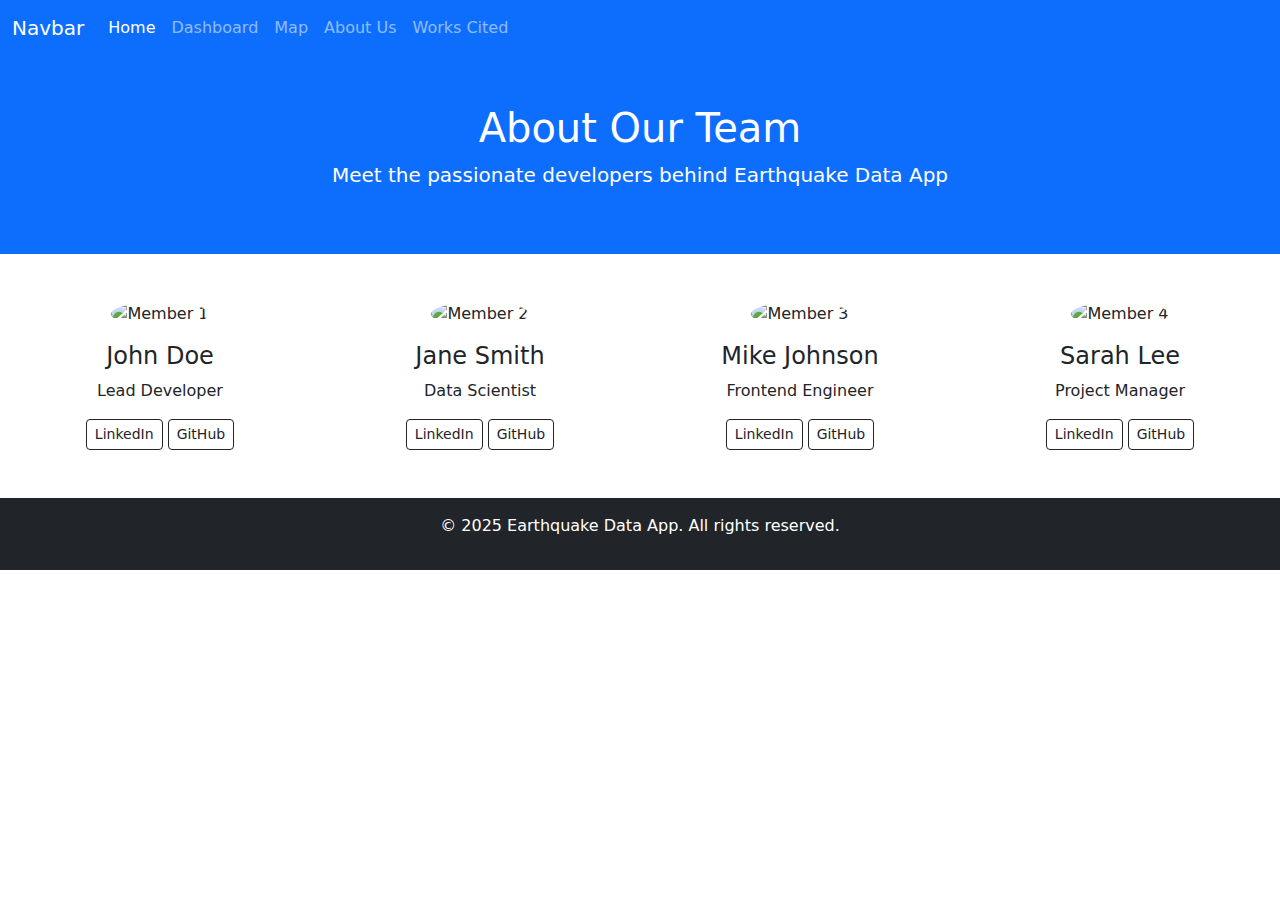
==== app/templates/about_us.html @ 2b8e104d "Caleb database creation upload" ====
<!DOCTYPE html>
<html lang="en">
<head>
    <meta charset="UTF-8">
    <meta name="viewport" content="width=device-width, initial-scale=1.0">
    <title>About Us - Earthquake Data App</title>
    <link href="https://cdn.jsdelivr.net/npm/bootstrap@5.3.0/dist/css/bootstrap.min.css" rel="stylesheet">
    <link rel="stylesheet" href="https://cdn.jsdelivr.net/npm/bootswatch@4.5.2/dist/darkly/bootstrap.min.css">
    <script src="https://cdn.jsdelivr.net/npm/bootstrap@5.3.0/dist/js/bootstrap.bundle.min.js"></script>
</head>
<body>
    <nav class="navbar navbar-expand-lg bg-primary" data-bs-theme="dark">
        <div class="container-fluid">
          <a class="navbar-brand" href="#">Navbar</a>
          <button class="navbar-toggler" type="button" data-bs-toggle="collapse" data-bs-target="#navbarColor01" aria-controls="navbarColor01" aria-expanded="false" aria-label="Toggle navigation">
            <span class="navbar-toggler-icon"></span>
          </button>
          <div class="collapse navbar-collapse" id="navbarColor01">
            <ul class="navbar-nav me-auto">
              <li class="nav-item">
                <a class="nav-link active" href="/">Home</a>
              </li>
              <li class="nav-item">
                <a class="nav-link" href="/dashboard">Dashboard</a>
              </li>
              <li class="nav-item">
                <a class="nav-link" href="/map">Map</a>
              </li>
              <li class="nav-item">
                <a class="nav-link" href="/about_us">About Us</a>
              </li>
              <li class="nav-item">
                <a class="nav-link" href="/works_cited">Works Cited</a>
              </li>
            </ul>
          </div>
        </div>
      </nav>

    <header class="bg-primary text-white text-center py-5">
        <div class="container">
            <h1>About Our Team</h1>
            <p class="lead">Meet the passionate developers behind Earthquake Data App</p>
        </div>
    </header>

    <section class="container-fluid my-5">
        <div class="row text-center">
            <div class="col-md-3">
                <img src="https://via.placeholder.com/150" class="rounded-circle mb-3" alt="Member 1">
                <h4>John Doe</h4>
                <p>Lead Developer</p>
                <a href="#" class="btn btn-outline-dark btn-sm">LinkedIn</a>
                <a href="#" class="btn btn-outline-dark btn-sm">GitHub</a>
            </div>
            <div class="col-md-3">
                <img src="https://via.placeholder.com/150" class="rounded-circle mb-3" alt="Member 2">
                <h4>Jane Smith</h4>
                <p>Data Scientist</p>
                <a href="#" class="btn btn-outline-dark btn-sm">LinkedIn</a>
                <a href="#" class="btn btn-outline-dark btn-sm">GitHub</a>
            </div>
            <div class="col-md-3">
                <img src="https://via.placeholder.com/150" class="rounded-circle mb-3" alt="Member 3">
                <h4>Mike Johnson</h4>
                <p>Frontend Engineer</p>
                <a href="#" class="btn btn-outline-dark btn-sm">LinkedIn</a>
                <a href="#" class="btn btn-outline-dark btn-sm">GitHub</a>
            </div>
            <div class="col-md-3">
                <img src="https://via.placeholder.com/150" class="rounded-circle mb-3" alt="Member 4">
                <h4>Sarah Lee</h4>
                <p>Project Manager</p>
                <a href="#" class="btn btn-outline-dark btn-sm">LinkedIn</a>
                <a href="#" class="btn btn-outline-dark btn-sm">GitHub</a>
            </div>
        </div>
    </section>

    <footer class="bg-dark text-white text-center py-3">
        <p>&copy; 2025 Earthquake Data App. All rights reserved.</p>
    </footer>

</body>
</html>
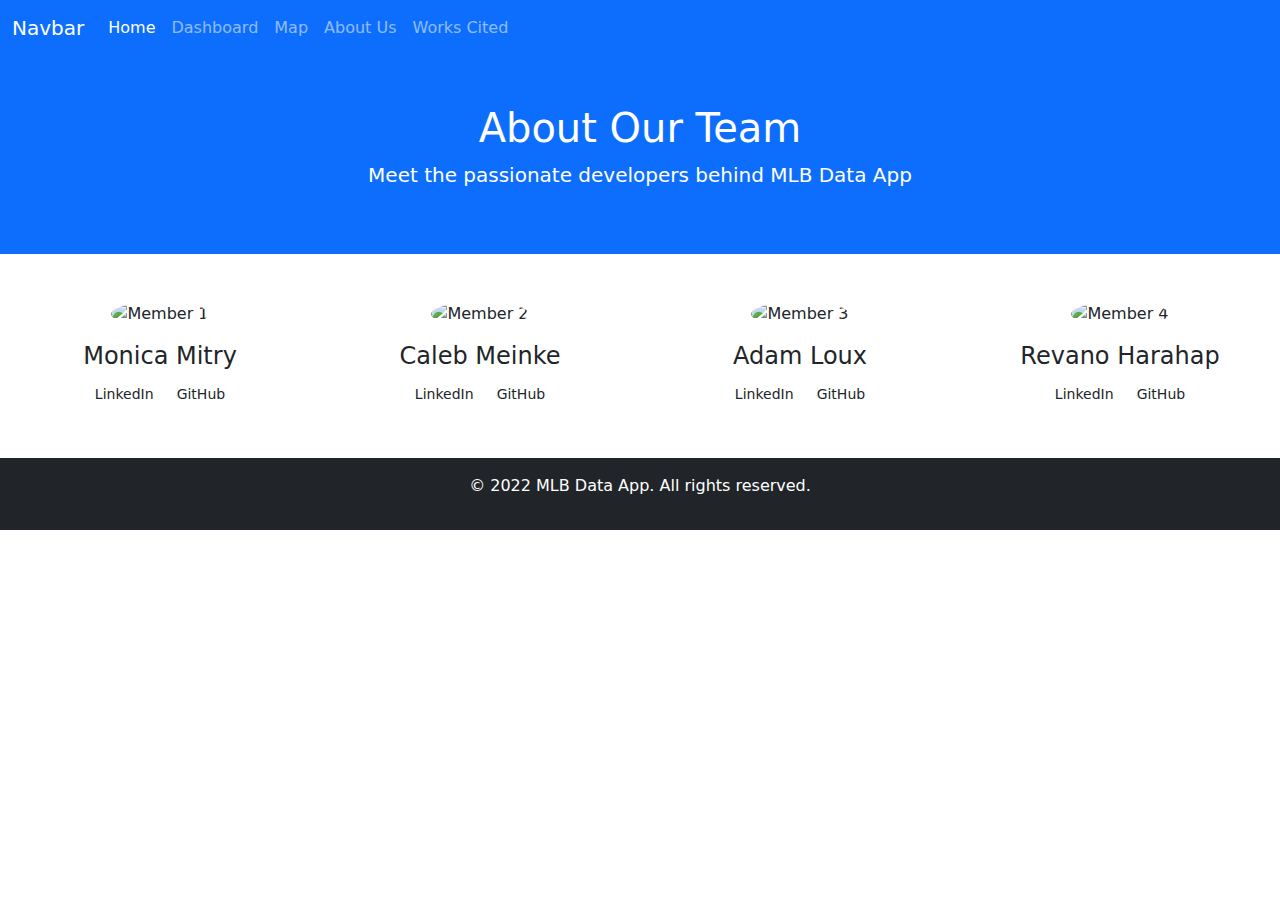
==== commit 4c6e0762: "Update HTML" ====
--- a/app/templates/about_us.html
+++ b/app/templates/about_us.html
@@ -3,9 +3,9 @@
 <head>
     <meta charset="UTF-8">
     <meta name="viewport" content="width=device-width, initial-scale=1.0">
-    <title>About Us - Earthquake Data App</title>
+    <title>About Us - MLB Data App</title>
     <link href="https://cdn.jsdelivr.net/npm/bootstrap@5.3.0/dist/css/bootstrap.min.css" rel="stylesheet">
-    <link rel="stylesheet" href="https://cdn.jsdelivr.net/npm/bootswatch@4.5.2/dist/darkly/bootstrap.min.css">
+    <link rel="stylesheet" href="https://cdn.jsdelivr.net/npm/bootswatch@4.5.2/dist/slate/bootstrap.min.css">
     <script src="https://cdn.jsdelivr.net/npm/bootstrap@5.3.0/dist/js/bootstrap.bundle.min.js"></script>
 </head>
 <body>
@@ -40,45 +40,41 @@
     <header class="bg-primary text-white text-center py-5">
         <div class="container">
             <h1>About Our Team</h1>
-            <p class="lead">Meet the passionate developers behind Earthquake Data App</p>
+            <p class="lead">Meet the passionate developers behind MLB Data App</p>
         </div>
     </header>
 
     <section class="container-fluid my-5">
         <div class="row text-center">
             <div class="col-md-3">
-                <img src="https://via.placeholder.com/150" class="rounded-circle mb-3" alt="Member 1">
-                <h4>John Doe</h4>
-                <p>Lead Developer</p>
-                <a href="#" class="btn btn-outline-dark btn-sm">LinkedIn</a>
-                <a href="#" class="btn btn-outline-dark btn-sm">GitHub</a>
+                <img src="https://avatars.githubusercontent.com/u/184002939?v=4" class="rounded-circle mb-3" alt="Member 1">
+                <h4>Monica Mitry</h4>
+                <a href="https://www.linkedin.com/in/monica-mitry-ma-a8aa2755/" class="btn btn-outline-white btn-sm">LinkedIn</a>
+                <a href="https://github.com/mmitry" class="btn btn-outline-white btn-sm">GitHub</a>
             </div>
             <div class="col-md-3">
-                <img src="https://via.placeholder.com/150" class="rounded-circle mb-3" alt="Member 2">
-                <h4>Jane Smith</h4>
-                <p>Data Scientist</p>
-                <a href="#" class="btn btn-outline-dark btn-sm">LinkedIn</a>
-                <a href="#" class="btn btn-outline-dark btn-sm">GitHub</a>
+                <img src="https://avatars.githubusercontent.com/u/183655507?v=4" class="rounded-circle mb-3" alt="Member 2">
+                <h4>Caleb Meinke</h4>
+                <a href="https://www.linkedin.com/in/caleb-meinke-76b5011b7/" class="btn btn-outline-white btn-sm">LinkedIn</a>
+                <a href="https://github.com/calebmeinke" class="btn btn-outline-white btn-sm">GitHub</a>
             </div>
             <div class="col-md-3">
                 <img src="https://via.placeholder.com/150" class="rounded-circle mb-3" alt="Member 3">
-                <h4>Mike Johnson</h4>
-                <p>Frontend Engineer</p>
-                <a href="#" class="btn btn-outline-dark btn-sm">LinkedIn</a>
-                <a href="#" class="btn btn-outline-dark btn-sm">GitHub</a>
+                <h4>Adam Loux</h4>
+                <a href="https://www.linkedin.com/in/adam-loux-3457bb151/" class="btn btn-outline-white btn-sm">LinkedIn</a>
+                <a href="#" class="btn btn-outline-white btn-sm">GitHub</a>
             </div>
             <div class="col-md-3">
-                <img src="https://via.placeholder.com/150" class="rounded-circle mb-3" alt="Member 4">
-                <h4>Sarah Lee</h4>
-                <p>Project Manager</p>
-                <a href="#" class="btn btn-outline-dark btn-sm">LinkedIn</a>
-                <a href="#" class="btn btn-outline-dark btn-sm">GitHub</a>
+                <img src="https://avatars.githubusercontent.com/u/183569044?v=4" class="rounded-circle mb-3" alt="Member 4">
+                <h4>Revano Harahap</h4>
+                <a href="https://www.linkedin.com/in/revano-harahap-a967a0130/" class="btn btn-outline-white btn-sm">LinkedIn</a>
+                <a href="https://github.com/Revano18" class="btn btn-outline-white btn-sm">GitHub</a>
             </div>
         </div>
     </section>
 
     <footer class="bg-dark text-white text-center py-3">
-        <p>&copy; 2025 Earthquake Data App. All rights reserved.</p>
+        <p>&copy; 2022 MLB Data App. All rights reserved.</p>
     </footer>
 
 </body>
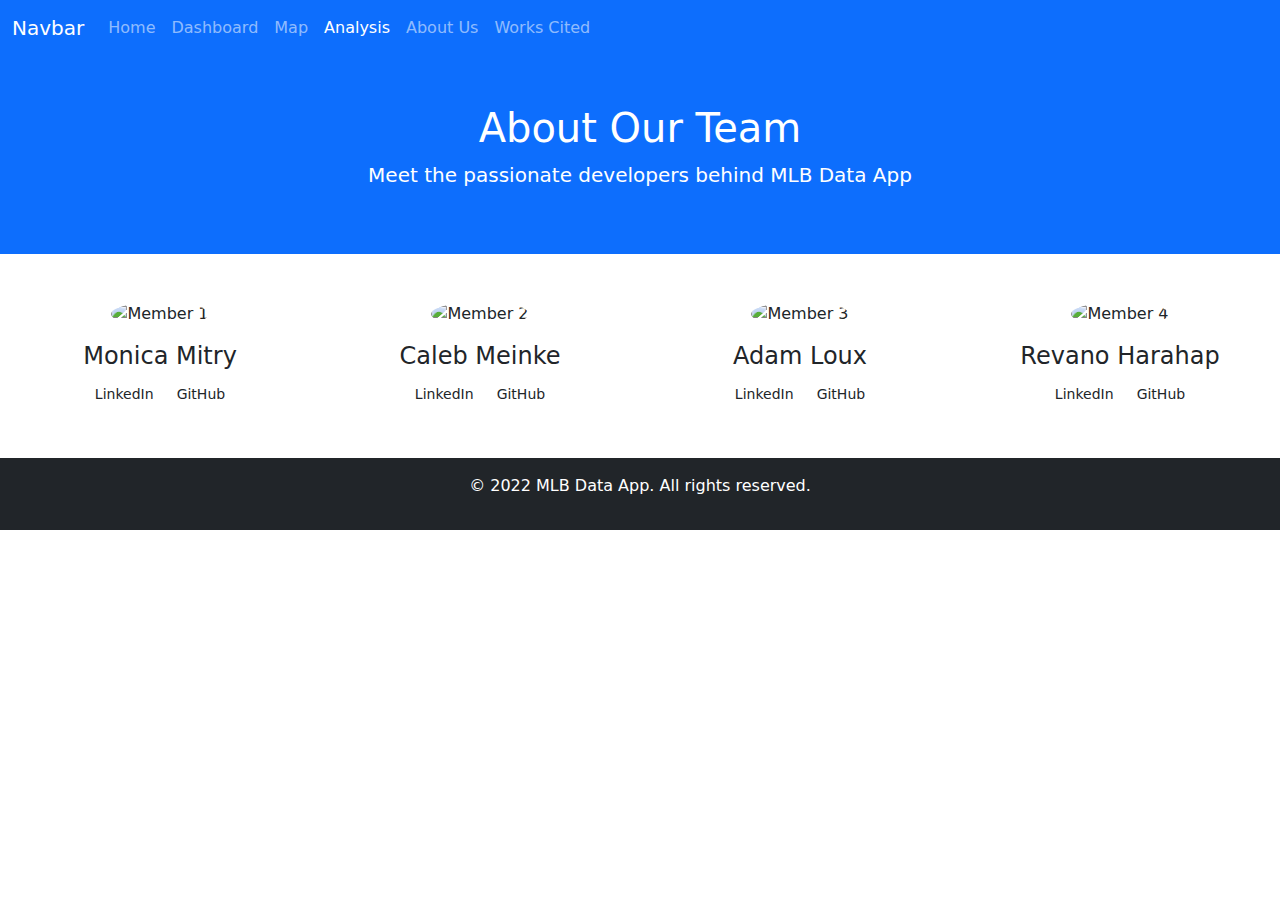
==== commit 23471ec6: "first regression update" ====
--- a/app/templates/about_us.html
+++ b/app/templates/about_us.html
@@ -9,33 +9,36 @@
     <script src="https://cdn.jsdelivr.net/npm/bootstrap@5.3.0/dist/js/bootstrap.bundle.min.js"></script>
 </head>
 <body>
-    <nav class="navbar navbar-expand-lg bg-primary" data-bs-theme="dark">
-        <div class="container-fluid">
-          <a class="navbar-brand" href="#">Navbar</a>
-          <button class="navbar-toggler" type="button" data-bs-toggle="collapse" data-bs-target="#navbarColor01" aria-controls="navbarColor01" aria-expanded="false" aria-label="Toggle navigation">
-            <span class="navbar-toggler-icon"></span>
-          </button>
-          <div class="collapse navbar-collapse" id="navbarColor01">
-            <ul class="navbar-nav me-auto">
-              <li class="nav-item">
-                <a class="nav-link active" href="/">Home</a>
-              </li>
-              <li class="nav-item">
-                <a class="nav-link" href="/dashboard">Dashboard</a>
-              </li>
-              <li class="nav-item">
-                <a class="nav-link" href="/map">Map</a>
-              </li>
-              <li class="nav-item">
-                <a class="nav-link" href="/about_us">About Us</a>
-              </li>
-              <li class="nav-item">
-                <a class="nav-link" href="/works_cited">Works Cited</a>
-              </li>
-            </ul>
-          </div>
+  <nav class="navbar navbar-expand-lg bg-primary" data-bs-theme="dark">
+      <div class="container-fluid">
+        <a class="navbar-brand" href="#">Navbar</a>
+        <button class="navbar-toggler" type="button" data-bs-toggle="collapse" data-bs-target="#navbarColor01" aria-controls="navbarColor01" aria-expanded="false" aria-label="Toggle navigation">
+          <span class="navbar-toggler-icon"></span>
+        </button>
+        <div class="collapse navbar-collapse" id="navbarColor01">
+          <ul class="navbar-nav me-auto">
+            <li class="nav-item">
+              <a class="nav-link" href="/">Home</a>
+            </li>
+            <li class="nav-item">
+              <a class="nav-link" href="/dashboard">Dashboard</a>
+            </li>
+            <li class="nav-item">
+              <a class="nav-link" href="/map">Map</a>
+            </li>
+            <li class="nav-item">
+              <a class="nav-link active" href="/analysis">Analysis</a>
+            </li>
+            <li class="nav-item">
+              <a class="nav-link" href="/about_us">About Us</a>
+            </li>
+            <li class="nav-item">
+              <a class="nav-link" href="/works_cited">Works Cited</a>
+            </li>
+          </ul>
         </div>
-      </nav>
+      </div>
+    </nav>
 
     <header class="bg-primary text-white text-center py-5">
         <div class="container">
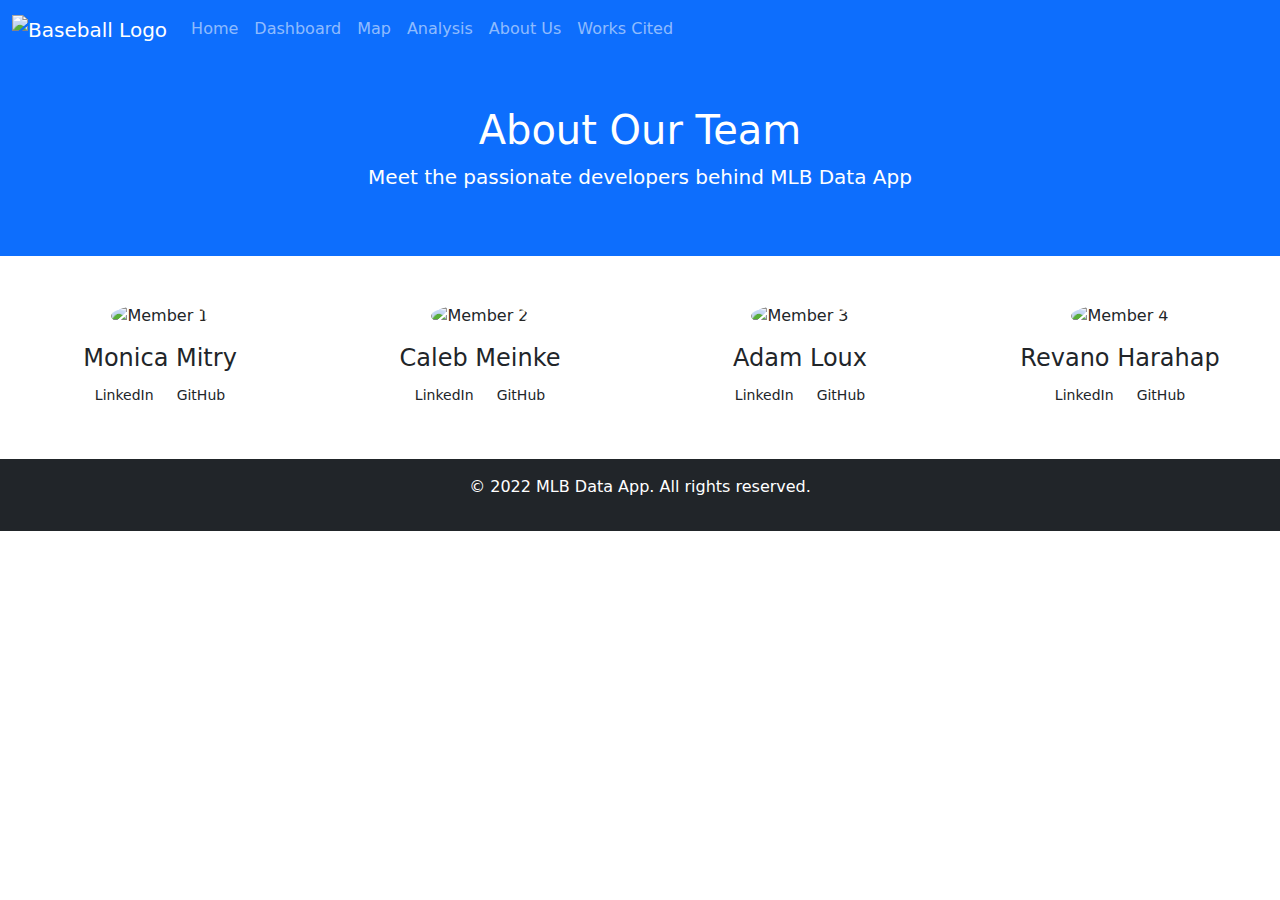
==== commit b6123f4b: "update HTML" ====
--- a/app/templates/about_us.html
+++ b/app/templates/about_us.html
@@ -7,13 +7,20 @@
     <link href="https://cdn.jsdelivr.net/npm/bootstrap@5.3.0/dist/css/bootstrap.min.css" rel="stylesheet">
     <link rel="stylesheet" href="https://cdn.jsdelivr.net/npm/bootswatch@4.5.2/dist/slate/bootstrap.min.css">
     <script src="https://cdn.jsdelivr.net/npm/bootstrap@5.3.0/dist/js/bootstrap.bundle.min.js"></script>
+    <style>
+      .navbar-brand img {
+          height: 40px; 
+      }
+  </style>
 </head>
 <body>
-  <nav class="navbar navbar-expand-lg bg-primary" data-bs-theme="dark">
-      <div class="container-fluid">
-        <a class="navbar-brand" href="#">Navbar</a>
-        <button class="navbar-toggler" type="button" data-bs-toggle="collapse" data-bs-target="#navbarColor01" aria-controls="navbarColor01" aria-expanded="false" aria-label="Toggle navigation">
-          <span class="navbar-toggler-icon"></span>
+<nav class="navbar navbar-expand-lg bg-primary" data-bs-theme="dark">
+    <div class="container-fluid">
+      <a class="navbar-brand" href="/">
+          <img src="https://upload.wikimedia.org/wikipedia/commons/thumb/a/a6/Major_League_Baseball_logo.svg/1200px-Major_League_Baseball_logo.svg.png" alt="Baseball Logo">
+      </a>
+      <button class="navbar-toggler" type="button" data-bs-toggle="collapse" data-bs-target="#navbarColor01" aria-controls="navbarColor01" aria-expanded="false" aria-label="Toggle navigation">
+        <span class="navbar-toggler-icon"></span>
         </button>
         <div class="collapse navbar-collapse" id="navbarColor01">
           <ul class="navbar-nav me-auto">
@@ -27,7 +34,7 @@
               <a class="nav-link" href="/map">Map</a>
             </li>
             <li class="nav-item">
-              <a class="nav-link active" href="/analysis">Analysis</a>
+              <a class="nav-link" href="/analysis">Analysis</a>
             </li>
             <li class="nav-item">
               <a class="nav-link" href="/about_us">About Us</a>
@@ -48,33 +55,34 @@
     </header>
 
     <section class="container-fluid my-5">
-        <div class="row text-center">
-            <div class="col-md-3">
-                <img src="https://avatars.githubusercontent.com/u/184002939?v=4" class="rounded-circle mb-3" alt="Member 1">
-                <h4>Monica Mitry</h4>
-                <a href="https://www.linkedin.com/in/monica-mitry-ma-a8aa2755/" class="btn btn-outline-white btn-sm">LinkedIn</a>
-                <a href="https://github.com/mmitry" class="btn btn-outline-white btn-sm">GitHub</a>
-            </div>
-            <div class="col-md-3">
-                <img src="https://avatars.githubusercontent.com/u/183655507?v=4" class="rounded-circle mb-3" alt="Member 2">
-                <h4>Caleb Meinke</h4>
-                <a href="https://www.linkedin.com/in/caleb-meinke-76b5011b7/" class="btn btn-outline-white btn-sm">LinkedIn</a>
-                <a href="https://github.com/calebmeinke" class="btn btn-outline-white btn-sm">GitHub</a>
-            </div>
-            <div class="col-md-3">
-                <img src="https://via.placeholder.com/150" class="rounded-circle mb-3" alt="Member 3">
-                <h4>Adam Loux</h4>
-                <a href="https://www.linkedin.com/in/adam-loux-3457bb151/" class="btn btn-outline-white btn-sm">LinkedIn</a>
-                <a href="#" class="btn btn-outline-white btn-sm">GitHub</a>
-            </div>
-            <div class="col-md-3">
-                <img src="https://avatars.githubusercontent.com/u/183569044?v=4" class="rounded-circle mb-3" alt="Member 4">
-                <h4>Revano Harahap</h4>
-                <a href="https://www.linkedin.com/in/revano-harahap-a967a0130/" class="btn btn-outline-white btn-sm">LinkedIn</a>
-                <a href="https://github.com/Revano18" class="btn btn-outline-white btn-sm">GitHub</a>
-            </div>
-        </div>
-    </section>
+      <div class="row text-center">
+          <div class="col-md-3">
+              <img src="https://avatars.githubusercontent.com/u/184002939?v=4" class="rounded-circle mb-3" alt="Member 1" style="width: 150px; height: 150px;">
+              <h4>Monica Mitry</h4>
+              <a href="https://www.linkedin.com/in/monica-mitry-ma-a8aa2755/" class="btn btn-outline-white btn-sm">LinkedIn</a>
+              <a href="https://github.com/mmitry" class="btn btn-outline-white btn-sm">GitHub</a>
+          </div>
+          <div class="col-md-3">
+              <img src="https://avatars.githubusercontent.com/u/183655507?v=4" class="rounded-circle mb-3" alt="Member 2" style="width: 150px; height: 150px;">
+              <h4>Caleb Meinke</h4>
+              <a href="https://www.linkedin.com/in/caleb-meinke-76b5011b7/" class="btn btn-outline-white btn-sm">LinkedIn</a>
+              <a href="https://github.com/calebmeinke" class="btn btn-outline-white btn-sm">GitHub</a>
+          </div>
+          <div class="col-md-3">
+              <img src="https://avatars.githubusercontent.com/u/184033740?v=4" class="rounded-circle mb-3" alt="Member 3" style="width: 150px; height: 150px;">
+              <h4>Adam Loux</h4>
+              <a href="https://www.linkedin.com/in/adam-loux-3457bb151/" class="btn btn-outline-white btn-sm">LinkedIn</a>
+              <a href="https://github.com/AdamL95" class="btn btn-outline-white btn-sm">GitHub</a>
+          </div>
+          <div class="col-md-3">
+              <img src="https://avatars.githubusercontent.com/u/183569044?v=4" class="rounded-circle mb-3" alt="Member 4" style="width: 150px; height: 150px;">
+              <h4>Revano Harahap</h4>
+              <a href="https://www.linkedin.com/in/revano-harahap-a967a0130/" class="btn btn-outline-white btn-sm">LinkedIn</a>
+              <a href="https://github.com/Revano18" class="btn btn-outline-white btn-sm">GitHub</a>
+          </div>
+      </div>
+  </section>
+  
 
     <footer class="bg-dark text-white text-center py-3">
         <p>&copy; 2022 MLB Data App. All rights reserved.</p>
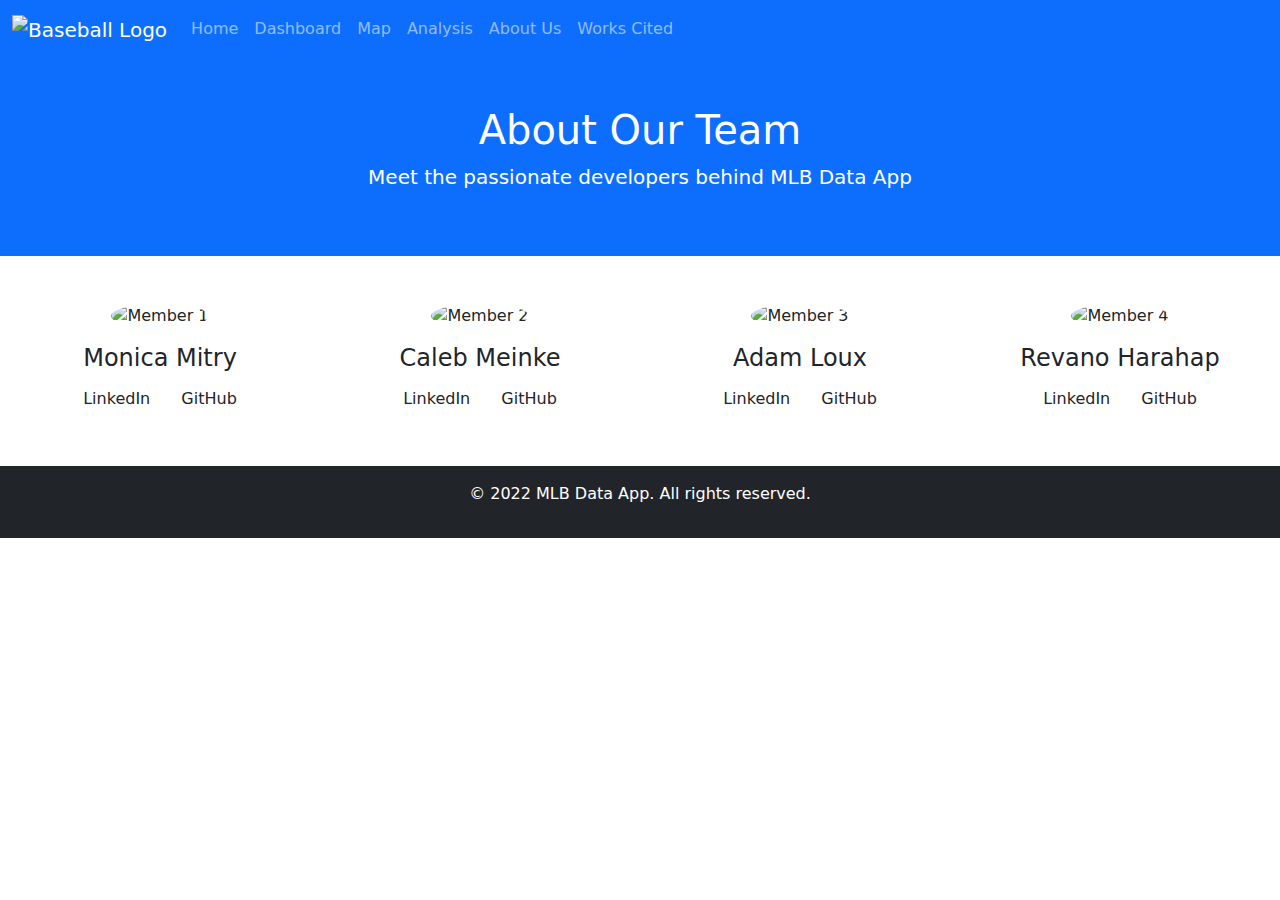
==== commit cee4b9a9: "Final website changes" ====
--- a/app/templates/about_us.html
+++ b/app/templates/about_us.html
@@ -59,26 +59,26 @@
           <div class="col-md-3">
               <img src="https://avatars.githubusercontent.com/u/184002939?v=4" class="rounded-circle mb-3" alt="Member 1" style="width: 150px; height: 150px;">
               <h4>Monica Mitry</h4>
-              <a href="https://www.linkedin.com/in/monica-mitry-ma-a8aa2755/" class="btn btn-outline-white btn-sm">LinkedIn</a>
-              <a href="https://github.com/mmitry" class="btn btn-outline-white btn-sm">GitHub</a>
+              <a href="https://www.linkedin.com/in/monica-mitry-ma-a8aa2755/" class="btn btn-outline-white btn-m">LinkedIn</a>
+              <a href="https://github.com/mmitry" class="btn btn-outline-white btn-m">GitHub</a>
           </div>
           <div class="col-md-3">
               <img src="https://avatars.githubusercontent.com/u/183655507?v=4" class="rounded-circle mb-3" alt="Member 2" style="width: 150px; height: 150px;">
               <h4>Caleb Meinke</h4>
-              <a href="https://www.linkedin.com/in/caleb-meinke-76b5011b7/" class="btn btn-outline-white btn-sm">LinkedIn</a>
-              <a href="https://github.com/calebmeinke" class="btn btn-outline-white btn-sm">GitHub</a>
+              <a href="https://www.linkedin.com/in/caleb-meinke-76b5011b7/" class="btn btn-outline-white btn-m">LinkedIn</a>
+              <a href="https://github.com/calebmeinke" class="btn btn-outline-white btn-m">GitHub</a>
           </div>
           <div class="col-md-3">
               <img src="https://avatars.githubusercontent.com/u/184033740?v=4" class="rounded-circle mb-3" alt="Member 3" style="width: 150px; height: 150px;">
               <h4>Adam Loux</h4>
-              <a href="https://www.linkedin.com/in/adam-loux-3457bb151/" class="btn btn-outline-white btn-sm">LinkedIn</a>
-              <a href="https://github.com/AdamL95" class="btn btn-outline-white btn-sm">GitHub</a>
+              <a href="https://www.linkedin.com/in/adam-loux-3457bb151/" class="btn btn-outline-white btn-m">LinkedIn</a>
+              <a href="https://github.com/AdamL95" class="btn btn-outline-white btn-m">GitHub</a>
           </div>
           <div class="col-md-3">
               <img src="https://avatars.githubusercontent.com/u/183569044?v=4" class="rounded-circle mb-3" alt="Member 4" style="width: 150px; height: 150px;">
               <h4>Revano Harahap</h4>
-              <a href="https://www.linkedin.com/in/revano-harahap-a967a0130/" class="btn btn-outline-white btn-sm">LinkedIn</a>
-              <a href="https://github.com/Revano18" class="btn btn-outline-white btn-sm">GitHub</a>
+              <a href="https://www.linkedin.com/in/revano-harahap-a967a0130/" class="btn btn-outline-white btn-m">LinkedIn</a>
+              <a href="https://github.com/Revano18" class="btn btn-outline-white btn-m">GitHub</a>
           </div>
       </div>
   </section>
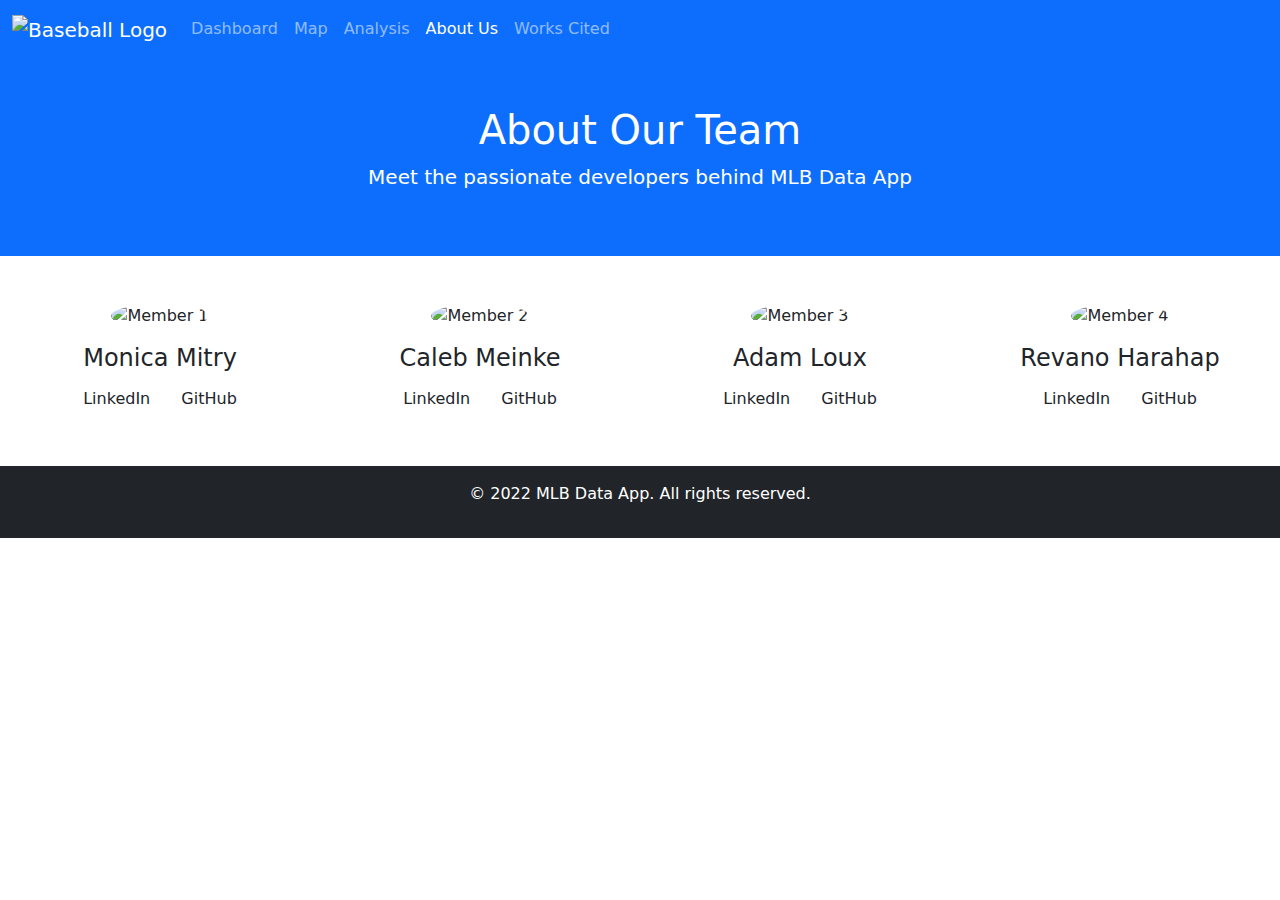
==== commit 5c9ad804: "updated HTML for active navbar" ====
--- a/app/templates/about_us.html
+++ b/app/templates/about_us.html
@@ -25,9 +25,6 @@
         <div class="collapse navbar-collapse" id="navbarColor01">
           <ul class="navbar-nav me-auto">
             <li class="nav-item">
-              <a class="nav-link" href="/">Home</a>
-            </li>
-            <li class="nav-item">
               <a class="nav-link" href="/dashboard">Dashboard</a>
             </li>
             <li class="nav-item">
@@ -37,7 +34,7 @@
               <a class="nav-link" href="/analysis">Analysis</a>
             </li>
             <li class="nav-item">
-              <a class="nav-link" href="/about_us">About Us</a>
+              <a class="nav-link active" href="/about_us">About Us</a>
             </li>
             <li class="nav-item">
               <a class="nav-link" href="/works_cited">Works Cited</a>
